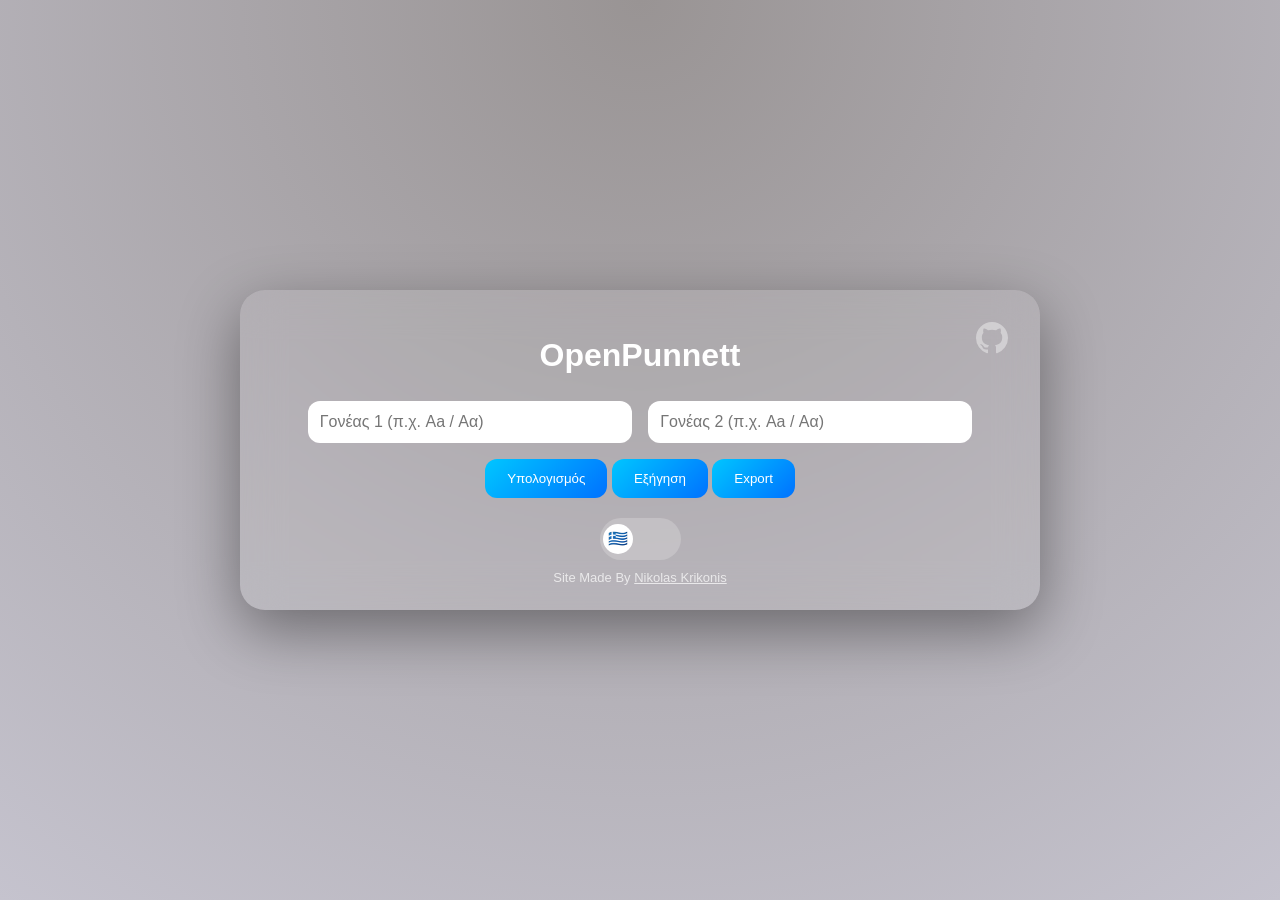
==== frontend/index.html @ 38502839 "Added hyperlink" ====
<!DOCTYPE html>
<html lang="el">
<head>
<meta charset="UTF-8" />
<meta name="viewport" content="width=device-width, initial-scale=1.0"/>
<title>OpenPunnett</title>

<style>
body {
  margin: 0;
  font-family: "Segoe UI", sans-serif;
  background: radial-gradient(circle at top, #999494, #c5c3ce);
  color: white;
  display: flex;
  justify-content: center;
  align-items: center;
  min-height: 100vh;
}

.github-link {
    position: fixed;
    top: 2rem;
    right: 2rem;
    color: rgba(255, 255, 255, 0.4);
    transition: all 0.3s ease;
    z-index: 100;
}

.github-link:hover {
    color: #ffffff;
    transform: scale(1.1);
}

.container {
  background: rgba(255,255,255,0.08);
  backdrop-filter: blur(20px);
  padding: 25px;
  border-radius: 25px;
  width: 92%;
  max-width: 750px;
  text-align: center;
  box-shadow: 0 20px 60px rgba(0,0,0,0.4);
}

input {
  padding: 12px;
  margin: 6px;
  border-radius: 12px;
  border: none;
  width: 40%;
  font-size: 16px;
}

button {
  margin-top: 10px;
  padding: 12px 22px;
  border: none;
  border-radius: 12px;
  background: linear-gradient(135deg,#00c6ff,#0072ff);
  color: white;
  cursor: pointer;
  transition: 0.3s;
}

button:hover {
  transform: scale(1.05);
}

table {
  margin: 20px auto;
  border-collapse: collapse;
  border-radius: 12px;
  overflow: hidden;
}

td, th {
  border: 1px solid rgba(255,255,255,0.2);
  padding: 14px;
  width: 60px;
  height: 60px;
  background: rgba(255,255,255,0.1);
}

.result {
  margin-top: 15px;
  padding: 15px;
  background: rgba(0,0,0,0.25);
  border-radius: 15px;
}

.bar-container {
  margin-top: 10px;
  text-align: left;
}

.bar {
  height: 18px;
  background: linear-gradient(90deg,#00c6ff,#0072ff);
  border-radius: 10px;
  margin: 5px 0;
}

/* LANG SWITCH */
.lang-switch {
  width: 75px;
  height: 36px;
  margin: 20px auto 10px;
  border-radius: 50px;
  background: rgba(255,255,255,0.2);
  cursor: pointer;
  display: flex;
  align-items: center;
  padding: 3px;
}

.thumb {
  width: 30px;
  height: 30px;
  background: white;
  border-radius: 50%;
  display: flex;
  align-items: center;
  justify-content: center;
  transition: 0.35s;
}

/* FOOTER */
.footer {
  margin-top: 10px;
  font-size: 13px;
  opacity: 0.7;
}
</style>
</head>

<body>

<div class="container">

  <div style="text-align:center;">
    <h1>OpenPunnett</h1>
    <h2 id="title"></h2>
  </div>

<input id="p1" placeholder="">
<input id="p2" placeholder="">
<br>


<a href="https://github.com/ShadowDev7/OpenPunnett" class="github-link" target="_blank"
        aria-label="GitHub Profile">
        <svg viewBox="0 0 16 16" width="32" height="32" fill="currentColor">
            <path
                d="M8 0c4.42 0 8 3.58 8 8a8.013 8.013 0 0 1-5.45 7.59c-.4.08-.55-.17-.55-.38 0-.27.01-1.13.01-2.2 0-.75-.25-1.23-.54-1.48 1.78-.2 3.65-.88 3.65-3.95 0-.88-.31-1.59-.82-2.15.08-.2.36-1.02-.08-2.12 0 0-.67-.22-2.2.82-.64-.18-1.32-.27-2-.27-.68 0-1.36.09-2 .27-1.53-1.03-2.2-.82-2.2-.82-.44 1.1-.16 1.92-.08 2.12-.51.56-.82 1.28-.82 2.15 0 3.06 1.86 3.75 3.64 3.95-.23.2-.44.55-.51 1.07-.46.21-1.61.55-2.33-.66-.15-.24-.6-.83-1.23-.82-.67.01-.27.38.01.53.34.19.73.9.82 1.13.16.45.68 1.31 2.69.94 0 .67.01 1.3.01 1.49 0 .21-.15.45-.55.38A7.995 7.995 0 0 1 0 8c0-4.42 3.58-8 8-8Z">
            </path>
        </svg>
    </a>

<button onclick="calculate()" id="btn1"></button>
<button onclick="explain()" id="btn2"></button>
<button onclick="exportData()" id="btn3"></button>

<div id="output"></div>
<div id="ai"></div>

<!-- LANG -->
<div class="lang-switch" onclick="toggleLang()">
  <div class="thumb" id="thumb">🇬🇷</div>
</div>

<div id="history"></div>

<div class="footer">Site Made By <a href="https://github.com/Krikonis11" target="_blank" style="color: inherit; text-decoration: underline;">Nikolas Krikonis</a></div>

</div>

<script>

let lang = "el";

/* TEXTS */
const t = {
 el: {
  title:"",                                                          
  p1:"Γονέας 1 (π.χ. Aa / Αα)",
  p2:"Γονέας 2 (π.χ. Aa / Αα)",
  calc:"Υπολογισμός",
  explain:"Εξήγηση",
  export:"Export",
  error:"Λάθος γονότυπος",
  validError:"Πρέπει να είναι AA, Aa, aA, aa (ή ελληνικά Α/α)",
  results:"Αποτελέσματα",
  ai:"🧠 Εξήγηση"
 },
 en: {
  title:"",
  p1:"Parent 1 (e.g. Aa)",  
  p2:"Parent 2 (e.g. Aa)",
  calc:"Calculate",
  explain:"Explain",
  export:"Export",
  error:"Invalid genotype",
  validError:"Must be AA, Aa, aA, aa (or Greek Α/α)",
  results:"Results",
  ai:"🧠 Explanation"
 }
};

/* Normalize Greek letters */
function normalizeGenotype(g){
  return g
    .replace(/Α/g, "A")
    .replace(/α/g, "a");
}

/* apply language */
function applyLang(){
 document.getElementById("title").innerText = t[lang].title;
 document.getElementById("p1").placeholder = t[lang].p1;
 document.getElementById("p2").placeholder = t[lang].p2;
 document.getElementById("btn1").innerText = t[lang].calc;
 document.getElementById("btn2").innerText = t[lang].explain;
 document.getElementById("btn3").innerText = t[lang].export;

 document.getElementById("output").innerHTML="";
 document.getElementById("ai").innerHTML="";
}

/* switch */
function toggleLang(){
 const thumb = document.getElementById("thumb");

 if(lang==="el"){
   lang="en";
   thumb.style.transform="translateX(38px)";
   thumb.innerText="🇬🇧";
 } else {
   lang="el";
   thumb.style.transform="translateX(0)";
   thumb.innerText="🇬🇷";
 }

 applyLang();
}

/* combine */
function combine(a,b){
 return (a+b).split("").sort().join("");
}

/* calculate */
function calculate(){

 let p1 = document.getElementById("p1").value.trim();
 let p2 = document.getElementById("p2").value.trim();

 /* convert Greek → Latin */
 p1 = normalizeGenotype(p1);
 p2 = normalizeGenotype(p2);

 const valid = ["AA","Aa","aA","aa"];

 if(!valid.includes(p1) || !valid.includes(p2)) {
   alert(t[lang].validError);
   return;
 }

 const g1=[...p1];
 const g2=[...p2];

 let counts={};
 let html="<table><tr><th></th>";

 for(let j=0;j<g2.length;j++){
  html+=`<th>${g2[j]}</th>`;
 }
 html+="</tr>";

 for(let i=0;i<g1.length;i++){
  html+=`<tr><th>${g1[i]}</th>`;
  for(let j=0;j<g2.length;j++){
    let c=combine(g1[i],g2[j]);
    html+=`<td>${c}</td>`;
    counts[c]=(counts[c]||0)+1;
  }
  html+="</tr>";
 }

 html+="</table>";

 let total=Object.values(counts).reduce((a,b)=>a+b,0);

 let bars="<div class='bar-container'>";

 for(let k in counts){
   let p=(counts[k]/total*100);
   bars+=`<div>${k} - ${p.toFixed(0)}%</div>`;
   bars+=`<div class='bar' style='width:${p*3}px'></div>`;
 }

 bars+="</div>";

 document.getElementById("output").innerHTML =
 `<div class='result'><h3>${t[lang].results}</h3></div>` + html + bars;

 saveHistory(p1,p2);
}

/* explain */
function explain(){

 let p1 = document.getElementById("p1").value.trim();
 let p2 = document.getElementById("p2").value.trim();

 p1 = normalizeGenotype(p1);
 p2 = normalizeGenotype(p2);

 const valid = ["AA","Aa","aA","aa"];

 if(!valid.includes(p1) || !valid.includes(p2)){
   alert(t[lang].validError);
   return;
 }

 let meaning = {
  AA: lang==="el"?"ομόζυγος κυρίαρχος":"homozygous dominant",
  Aa: lang==="el"?"ετερόζυγος":"heterozygous",
  aA: lang==="el"?"ετερόζυγος":"heterozygous",
  aa: lang==="el"?"ομόζυγος υπολειπόμενος":"homozygous recessive"
 };

 document.getElementById("ai").innerHTML =
 `<div class="result">
   <h3>${t[lang].ai}</h3>
   <p>${p1}: ${meaning[p1]}</p>
   <p>${p2}: ${meaning[p2]}</p>
 </div>`;
}

/* export */
function exportData() {

 const p1 = normalizeGenotype(document.getElementById("p1").value);
 const p2 = normalizeGenotype(document.getElementById("p2").value);

 const output = document.getElementById("output").innerText;
 const ai = document.getElementById("ai").innerText;

 let content =
 `Punnett Pro Export
-------------------
Parent 1: ${p1}
Parent 2: ${p2}

RESULTS:
${output}

EXPLANATION:
${ai}
`;

 const blob = new Blob([content], {type:"text/plain"});
 const url = URL.createObjectURL(blob);

 const a = document.createElement("a");
 a.href = url;
 a.download = "punnett-results.txt";
 a.click();

 URL.revokeObjectURL(url);
}

/* history */
function saveHistory(p1,p2){
 let h = JSON.parse(localStorage.getItem("h")||"[]");
 h.unshift(`${p1} × ${p2}`);
 h = h.slice(0,5);
 localStorage.setItem("h",JSON.stringify(h));

 document.getElementById("history").innerHTML =
 "<b>History:</b><br>"+h.join("<br>");
}

window.onload=applyLang;

</script>

</body>
</html>
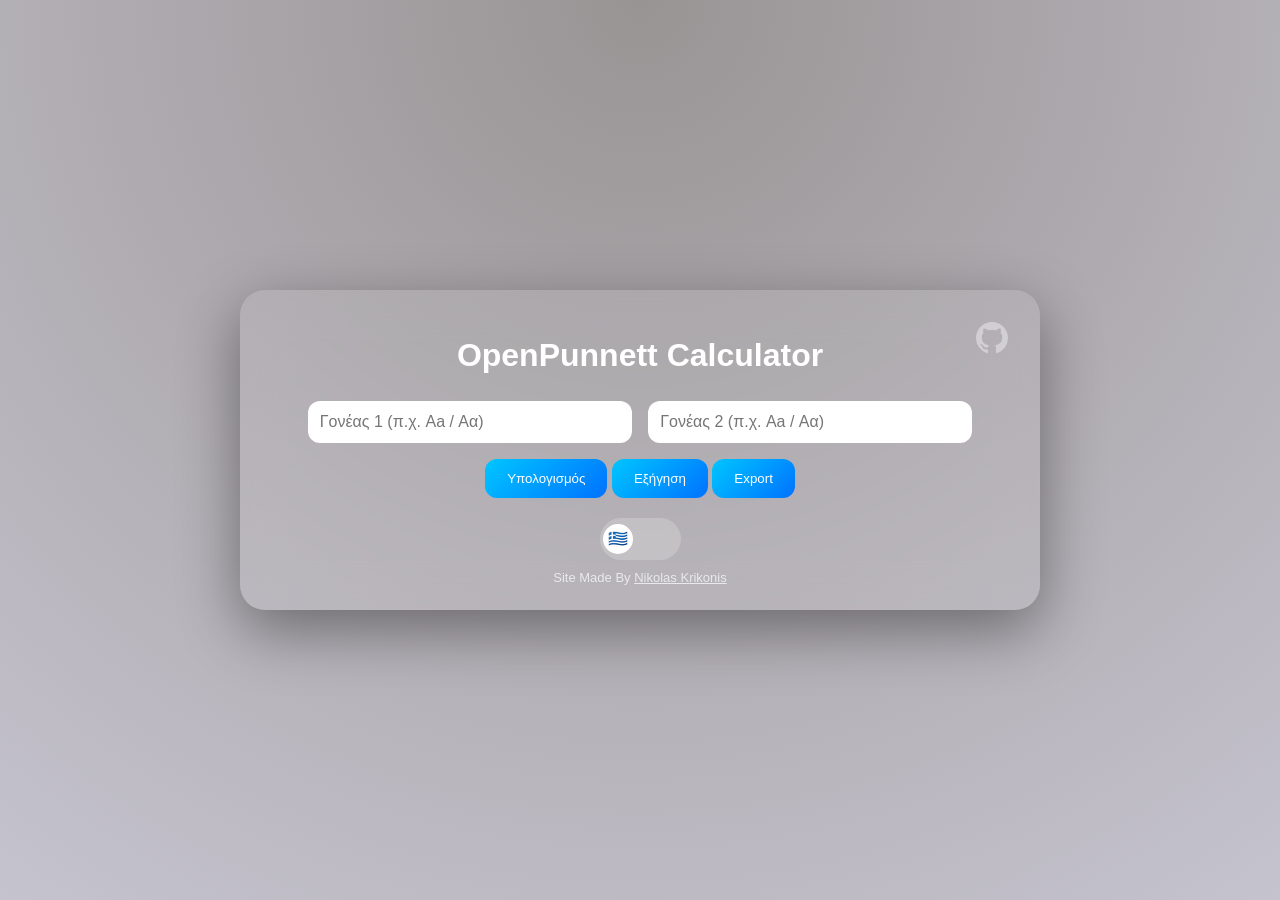
==== commit 83fa715e: "Added some shit" ====
--- a/frontend/index.html
+++ b/frontend/index.html
@@ -138,7 +138,7 @@
 <div class="container">
 
   <div style="text-align:center;">
-    <h1>OpenPunnett</h1>
+    <h1>OpenPunnett Calculator</h1>
     <h2 id="title"></h2>
   </div>
 
@@ -230,7 +230,7 @@
 function toggleLang(){
  const thumb = document.getElementById("thumb");
 
- if(lang==="el"){
+ if (lang==="el"){
    lang="en";
    thumb.style.transform="translateX(38px)";
    thumb.innerText="🇬🇧";
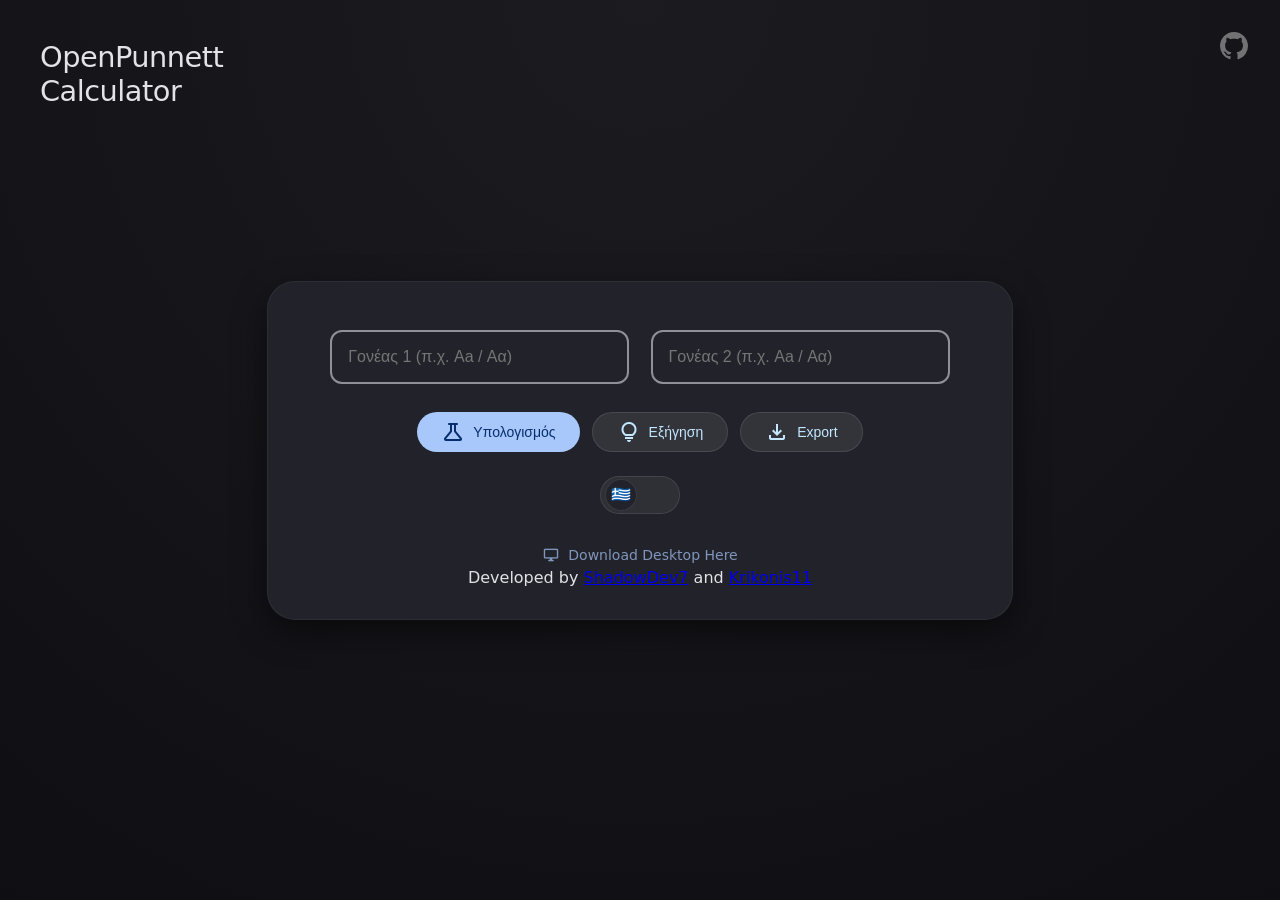
==== commit 087ca7f3: "Replace with Material Design 3" ====
--- a/frontend/index.html
+++ b/frontend/index.html
@@ -5,16 +5,31 @@
 <meta name="viewport" content="width=device-width, initial-scale=1.0"/>
 <title>OpenPunnett</title>
 
+<link href="https://fonts.googleapis.com/css2?family=Material+Symbols+Outlined" rel="stylesheet" />
+
 <style>
+:root {
+  /* Material You Design Tokens */
+  --md-surface: #131316;
+  --md-surface-variant: #22232a;
+  --md-primary: #a8c7fa;
+  --md-on-primary: #062e6f;
+  --md-secondary: #c2e7ff;
+  --md-on-secondary: #001d35;
+  --md-outline: #8e9199;
+  --md-text: #e3e2e6;
+}
+
 body {
   margin: 0;
-  font-family: "Segoe UI", sans-serif;
-  background: radial-gradient(circle at top, #999494, #c5c3ce);
-  color: white;
+  font-family: "Segoe UI", system-ui, -apple-system, sans-serif;
+  background: radial-gradient(circle at top, #1c1b1f, #0f0e13);
+  color: var(--md-text);
   display: flex;
-  justify-content: center;
-  align-items: center;
+  flex-direction: column;
   min-height: 100vh;
+  box-sizing: border-box;
+  padding: 40px;
 }
 
 .github-link {
@@ -22,211 +37,344 @@
     top: 2rem;
     right: 2rem;
     color: rgba(255, 255, 255, 0.4);
-    transition: all 0.3s ease;
+    transition: all 0.3s cubic-bezier(0.2, 0, 0, 1);
     z-index: 100;
 }
 
 .github-link:hover {
-    color: #ffffff;
+    color: var(--md-primary);
     transform: scale(1.1);
 }
 
+/* Floating Left Side Panel (Pulled out of document flow to stop card pushing) */
+.side-panel {
+  position: absolute;
+  top: 40px;
+  left: 40px;
+  display: flex;
+  flex-direction: column;
+  gap: 20px;
+  width: 240px;
+  z-index: 10;
+}
+
+.app-header h1 {
+  font-size: 1.8rem;
+  font-weight: 500;
+  letter-spacing: -0.5px;
+  margin: 0;
+  color: var(--md-text);
+}
+
+/* History Card Block */
+#history {
+  display: none; /* Invisible when empty - prevents phantom circle */
+  padding: 16px;
+  background: rgba(255, 255, 255, 0.04);
+  border: 1px solid rgba(255, 255, 255, 0.05);
+  border-radius: 16px;
+  color: rgba(255, 255, 255, 0.7);
+  font-size: 14px;
+  box-shadow: 0 4px 12px rgba(0,0,0,0.2);
+}
+
+.history-title {
+  display: flex;
+  align-items: center;
+  justify-content: space-between;
+  font-weight: 600;
+  color: var(--md-primary);
+  margin-bottom: 12px;
+  border-bottom: 1px solid rgba(255, 255, 255, 0.1);
+  padding-bottom: 6px;
+}
+
+.history-items {
+  line-height: 1.8;
+}
+
+/* Clear All Button */
+.clear-btn {
+  background: transparent;
+  border: none;
+  color: #ffb4ab; /* Material Red alert accent */
+  cursor: pointer;
+  display: inline-flex;
+  align-items: center;
+  gap: 4px;
+  font-size: 12px;
+  padding: 2px 6px;
+  border-radius: 6px;
+  transition: background 0.2s ease;
+}
+
+.clear-btn:hover {
+  background: rgba(255, 180, 171, 0.15);
+}
+
+/* Centered Material Workspace Card */
 .container {
-  background: rgba(255,255,255,0.08);
-  backdrop-filter: blur(20px);
-  padding: 25px;
-  border-radius: 25px;
+  background: var(--md-surface-variant);
+  border: 1px solid rgba(255, 255, 255, 0.05);
+  padding: 40px 32px 32px 32px;
+  border-radius: 28px;
   width: 92%;
-  max-width: 750px;
+  max-width: 680px;
   text-align: center;
-  box-shadow: 0 20px 60px rgba(0,0,0,0.4);
-}
-
+  box-shadow: 0 12px 32px rgba(0,0,0,0.5);
+  margin: auto; /* Dead-center alignment hook */
+}
+
+/* Input Styling */
 input {
-  padding: 12px;
-  margin: 6px;
+  padding: 16px;
+  margin: 8px;
   border-radius: 12px;
+  border: 2px solid var(--md-outline);
+  background: transparent;
+  width: 44%;
+  font-size: 16px;
+  color: white;
+  box-sizing: border-box;
+  transition: border-color 0.2s ease;
+}
+
+input:focus {
+  outline: none;
+  border-color: var(--md-primary);
+}
+
+/* Layout Button Array Group */
+.button-group {
+  display: flex;
+  flex-wrap: wrap;
+  justify-content: center;
+  gap: 12px;
+  margin-top: 20px;
+  margin-bottom: 12px;
+}
+
+button {
+  display: inline-flex;
+  align-items: center;
+  justify-content: center;
+  gap: 8px;
+  padding: 0 24px;
+  height: 40px;
   border: none;
-  width: 40%;
-  font-size: 16px;
-}
-
-button {
-  margin-top: 10px;
-  padding: 12px 22px;
-  border: none;
-  border-radius: 12px;
-  background: linear-gradient(135deg,#00c6ff,#0072ff);
-  color: white;
+  border-radius: 20px;
+  font-size: 14px;
+  font-weight: 500;
   cursor: pointer;
-  transition: 0.3s;
-}
+  transition: all 0.2s cubic-bezier(0.2, 0, 0, 1);
+}
+
+#btn1 { background: var(--md-primary); color: var(--md-on-primary); }
+#btn2, #btn3 { background: rgba(255, 255, 255, 0.08); color: var(--md-secondary); border: 1px solid rgba(255,255,255,0.1); }
 
 button:hover {
-  transform: scale(1.05);
-}
-
+  transform: scale(1.02);
+  filter: brightness(1.1);
+  box-shadow: 0 2px 8px rgba(0,0,0,0.2);
+}
+
+/* Material Output Grid Tables */
 table {
-  margin: 20px auto;
+  margin: 24px auto;
   border-collapse: collapse;
-  border-radius: 12px;
+  border-radius: 16px;
   overflow: hidden;
+  background: rgba(0, 0, 0, 0.2);
 }
 
 td, th {
-  border: 1px solid rgba(255,255,255,0.2);
-  padding: 14px;
-  width: 60px;
-  height: 60px;
-  background: rgba(255,255,255,0.1);
-}
-
+  border: 1px solid rgba(255,255,255,0.08);
+  padding: 16px;
+  width: 64px;
+  height: 64px;
+  text-align: center;
+}
+
+th {
+  background: rgba(255, 255, 255, 0.04);
+  color: var(--md-primary);
+  font-weight: 500;
+}
+
+/* Calculation Dynamic Cards */
 .result {
-  margin-top: 15px;
-  padding: 15px;
-  background: rgba(0,0,0,0.25);
-  border-radius: 15px;
-}
-
-.bar-container {
-  margin-top: 10px;
+  margin-top: 24px;
+  padding: 20px;
+  background: rgba(0,0,0,0.3);
+  border-radius: 16px;
+  border-left: 4px solid var(--md-primary);
   text-align: left;
 }
 
+.result h3 { margin-top: 0; color: var(--md-primary); }
+
+.bar-container { margin-top: 16px; text-align: left; }
+
 .bar {
-  height: 18px;
-  background: linear-gradient(90deg,#00c6ff,#0072ff);
-  border-radius: 10px;
-  margin: 5px 0;
-}
-
-/* LANG SWITCH */
+  height: 8px;
+  background: var(--md-primary);
+  border-radius: 4px;
+  margin: 6px 0 16px 0;
+}
+
+/* Language Selection Capsule Switcher */
 .lang-switch {
-  width: 75px;
-  height: 36px;
-  margin: 20px auto 10px;
-  border-radius: 50px;
-  background: rgba(255,255,255,0.2);
+  width: 80px;
+  height: 38px;
+  margin: 24px auto 12px;
+  border-radius: 20px;
+  background: rgba(255, 255, 255, 0.06);
+  border: 1px solid rgba(255, 255, 255, 0.1);
   cursor: pointer;
   display: flex;
   align-items: center;
-  padding: 3px;
+  padding: 4px;
+  box-sizing: border-box;
 }
 
 .thumb {
   width: 30px;
   height: 30px;
-  background: white;
+  background: var(--md-surface-variant);
+  border: 1px solid rgba(255,255,255,0.1);
   border-radius: 50%;
   display: flex;
   align-items: center;
   justify-content: center;
-  transition: 0.35s;
-}
-
-/* FOOTER */
+  transition: transform 0.2s cubic-bezier(0.2, 0, 0, 1);
+}
+
+/* Call to Action Footer Link */
 .footer {
-  margin-top: 10px;
-  font-size: 13px;
+  margin-top: 32px;
+}
+
+.download-link {
+  display: inline-flex;
+  align-items: center;
+  gap: 8px;
+  color: var(--md-primary);
+  text-decoration: none;
+  font-size: 14px;
+  font-weight: 500;
   opacity: 0.7;
+  transition: all 0.2s ease;
+}
+
+.download-link:hover {
+  opacity: 1;
+  text-decoration: underline;
 }
 </style>
 </head>
 
 <body>
 
+<div class="side-panel">
+  <div class="app-header">
+    <h1>OpenPunnett Calculator</h1>
+    <h2 id="title" style="display:none;"></h2>
+  </div>
+  
+  <div id="history"></div>
+</div>
+
 <div class="container">
 
-  <div style="text-align:center;">
-    <h1>OpenPunnett Calculator</h1>
-    <h2 id="title"></h2>
+  <input id="p1" placeholder="">
+  <input id="p2" placeholder="">
+  <br>
+
+  <a href="https://github.com/ShadowDev7/OpenPunnett" class="github-link" target="_blank" aria-label="GitHub Profile">
+    <svg viewBox="0 0 16 16" width="28" height="28" fill="currentColor">
+      <path d="M8 0c4.42 0 8 3.58 8 8a8.013 8.013 0 0 1-5.45 7.59c-.4.08-.55-.17-.55-.38 0-.27.01-1.13.01-2.2 0-.75-.25-1.23-.54-1.48 1.78-.2 3.65-.88 3.65-3.95 0-.88-.31-1.59-.82-2.15.08-.2.36-1.02-.08-2.12 0 0-.67-.22-2.2.82-.64-.18-1.32-.27-2-.27-.68 0-1.36.09-2 .27-1.53-1.03-2.2-.82-2.2-.82-.44 1.1-.16 1.92-.08 2.12-.51.56-.82 1.28-.82 2.15 0 3.06 1.86 3.75 3.64 3.95-.23.2-.44.55-.51 1.07-.46.21-1.61.55-2.33-.66-.15-.24-.6-.83-1.23-.82-.67.01-.27.38.01.53.34.19.73.9.82 1.13.16.45.68 1.31 2.69.94 0 .67.01 1.3.01 1.49 0 .21-.15.45-.55.38A7.995 7.995 0 0 1 0 8c0-4.42 3.58-8 8-8Z"></path>
+    </svg>
+  </a>
+
+  <div class="button-group">
+    <button onclick="calculate()" id="btn1"></button>
+    <button onclick="explain()" id="btn2"></button>
+    <button onclick="exportData()" id="btn3"></button>
   </div>
 
-<input id="p1" placeholder="">
-<input id="p2" placeholder="">
-<br>
-
-
-<a href="https://github.com/ShadowDev7/OpenPunnett" class="github-link" target="_blank"
-        aria-label="GitHub Profile">
-        <svg viewBox="0 0 16 16" width="32" height="32" fill="currentColor">
-            <path
-                d="M8 0c4.42 0 8 3.58 8 8a8.013 8.013 0 0 1-5.45 7.59c-.4.08-.55-.17-.55-.38 0-.27.01-1.13.01-2.2 0-.75-.25-1.23-.54-1.48 1.78-.2 3.65-.88 3.65-3.95 0-.88-.31-1.59-.82-2.15.08-.2.36-1.02-.08-2.12 0 0-.67-.22-2.2.82-.64-.18-1.32-.27-2-.27-.68 0-1.36.09-2 .27-1.53-1.03-2.2-.82-2.2-.82-.44 1.1-.16 1.92-.08 2.12-.51.56-.82 1.28-.82 2.15 0 3.06 1.86 3.75 3.64 3.95-.23.2-.44.55-.51 1.07-.46.21-1.61.55-2.33-.66-.15-.24-.6-.83-1.23-.82-.67.01-.27.38.01.53.34.19.73.9.82 1.13.16.45.68 1.31 2.69.94 0 .67.01 1.3.01 1.49 0 .21-.15.45-.55.38A7.995 7.995 0 0 1 0 8c0-4.42 3.58-8 8-8Z">
-            </path>
-        </svg>
+  <div id="output"></div>
+  <div id="ai"></div>
+
+  <div class="lang-switch" onclick="toggleLang()">
+    <div class="thumb" id="thumb">🇬🇷</div>
+  </div>
+
+  <div class="footer">
+    <a href="https://github.com/ShadowDev7/OpenPunnett/releases" target="_blank" class="download-link">
+      <span class="material-symbols-outlined" style="font-size: 18px;">desktop_windows</span>
+      Download Desktop Here
     </a>
-
-<button onclick="calculate()" id="btn1"></button>
-<button onclick="explain()" id="btn2"></button>
-<button onclick="exportData()" id="btn3"></button>
-
-<div id="output"></div>
-<div id="ai"></div>
-
-<!-- LANG -->
-<div class="lang-switch" onclick="toggleLang()">
-  <div class="thumb" id="thumb">🇬🇷</div>
+  </div>
+
+    
+    <div class="credit-badge">
+      Developed by <a href="https://github.com/ShadowDev7" target="_blank">ShadowDev7</a> and <a href="https://github.com/Krikonis11" target="_blank">Krikonis11</a>
+    </div>
+  </div>
+
 </div>
 
-<div id="history"></div>
-
-<div class="footer">Site Made By <a href="https://github.com/Krikonis11" target="_blank" style="color: inherit; text-decoration: underline;">Nikolas Krikonis</a></div>
-
-</div>
-
 <script>
-
 let lang = "el";
 
-/* TEXTS */
 const t = {
  el: {
-  title:"",                                                          
   p1:"Γονέας 1 (π.χ. Aa / Αα)",
   p2:"Γονέας 2 (π.χ. Aa / Αα)",
-  calc:"Υπολογισμός",
-  explain:"Εξήγηση",
-  export:"Export",
+  calc:"<span class='material-symbols-outlined'>science</span>Υπολογισμός",
+  explain:"<span class='material-symbols-outlined'>lightbulb</span>Εξήγηση",
+  export:"<span class='material-symbols-outlined'>download</span>Export",
   error:"Λάθος γονότυπος",
   validError:"Πρέπει να είναι AA, Aa, aA, aa (ή ελληνικά Α/α)",
   results:"Αποτελέσματα",
-  ai:"🧠 Εξήγηση"
+  ai:"🧠 Εξήγηση",
+  histTitle:"Ιστορικό",
+  histClear:"Καθαρισμός"
  },
  en: {
-  title:"",
   p1:"Parent 1 (e.g. Aa)",  
   p2:"Parent 2 (e.g. Aa)",
-  calc:"Calculate",
-  explain:"Explain",
-  export:"Export",
+  calc:"<span class='material-symbols-outlined'>science</span>Calculate",
+  explain:"<span class='material-symbols-outlined'>lightbulb</span>Explain",
+  export:"<span class='material-symbols-outlined'>download</span>Export",
   error:"Invalid genotype",
   validError:"Must be AA, Aa, aA, aa (or Greek Α/α)",
   results:"Results",
-  ai:"🧠 Explanation"
+  ai:"🧠 Explanation",
+  histTitle:"History",
+  histClear:"Clear All"
  }
 };
 
-/* Normalize Greek letters */
 function normalizeGenotype(g){
   return g
     .replace(/Α/g, "A")
     .replace(/α/g, "a");
 }
 
-/* apply language */
 function applyLang(){
- document.getElementById("title").innerText = t[lang].title;
  document.getElementById("p1").placeholder = t[lang].p1;
  document.getElementById("p2").placeholder = t[lang].p2;
- document.getElementById("btn1").innerText = t[lang].calc;
- document.getElementById("btn2").innerText = t[lang].explain;
- document.getElementById("btn3").innerText = t[lang].export;
+ 
+ document.getElementById("btn1").innerHTML = t[lang].calc;
+ document.getElementById("btn2").innerHTML = t[lang].explain;
+ document.getElementById("btn3").innerHTML = t[lang].export;
 
  document.getElementById("output").innerHTML="";
  document.getElementById("ai").innerHTML="";
-}
-
-/* switch */
+ renderHistory(); // Dynamic translation layout catch
+}
+
 function toggleLang(){
  const thumb = document.getElementById("thumb");
 
@@ -243,18 +391,14 @@
  applyLang();
 }
 
-/* combine */
 function combine(a,b){
  return (a+b).split("").sort().join("");
 }
 
-/* calculate */
 function calculate(){
-
  let p1 = document.getElementById("p1").value.trim();
  let p2 = document.getElementById("p2").value.trim();
 
- /* convert Greek → Latin */
  p1 = normalizeGenotype(p1);
  p2 = normalizeGenotype(p2);
 
@@ -289,7 +433,6 @@
  html+="</table>";
 
  let total=Object.values(counts).reduce((a,b)=>a+b,0);
-
  let bars="<div class='bar-container'>";
 
  for(let k in counts){
@@ -306,9 +449,7 @@
  saveHistory(p1,p2);
 }
 
-/* explain */
 function explain(){
-
  let p1 = document.getElementById("p1").value.trim();
  let p2 = document.getElementById("p2").value.trim();
 
@@ -337,9 +478,7 @@
  </div>`;
 }
 
-/* export */
 function exportData() {
-
  const p1 = normalizeGenotype(document.getElementById("p1").value);
  const p2 = normalizeGenotype(document.getElementById("p2").value);
 
@@ -347,7 +486,7 @@
  const ai = document.getElementById("ai").innerText;
 
  let content =
- `Punnett Pro Export
+ `OpenPunnett Calculator Export
 -------------------
 Parent 1: ${p1}
 Parent 2: ${p2}
@@ -370,20 +509,47 @@
  URL.revokeObjectURL(url);
 }
 
-/* history */
+/* History Core State Engine */
 function saveHistory(p1,p2){
  let h = JSON.parse(localStorage.getItem("h")||"[]");
  h.unshift(`${p1} × ${p2}`);
  h = h.slice(0,5);
  localStorage.setItem("h",JSON.stringify(h));
-
- document.getElementById("history").innerHTML =
- "<b>History:</b><br>"+h.join("<br>");
-}
-
-window.onload=applyLang;
-
+ renderHistory();
+}
+
+function renderHistory() {
+ let h = JSON.parse(localStorage.getItem("h")||"[]");
+ const historyDiv = document.getElementById("history");
+ 
+ if(h.length === 0) {
+   historyDiv.innerHTML = "";
+   historyDiv.style.display = "none"; /* Collapses structural element footprint completely to avoid black background circle artifacts */
+   return;
+ }
+
+ historyDiv.innerHTML = `
+   <div class="history-title">
+     <span>${t[lang].histTitle}</span>
+     <button class="clear-btn" onclick="clearHistory()">
+       <span class="material-symbols-outlined" style="font-size:14px">delete</span>${t[lang].histClear}
+     </button>
+   </div>
+   <div class="history-items">${h.join("<br>")}</div>
+ `;
+ historyDiv.style.display = "block";
+}
+
+function clearHistory() {
+ localStorage.removeItem("h");
+ renderHistory();
+}
+
+window.onload = function() {
+  applyLang();
+  renderHistory();
+};
 </script>
 
 </body>
-</html>
+</html>
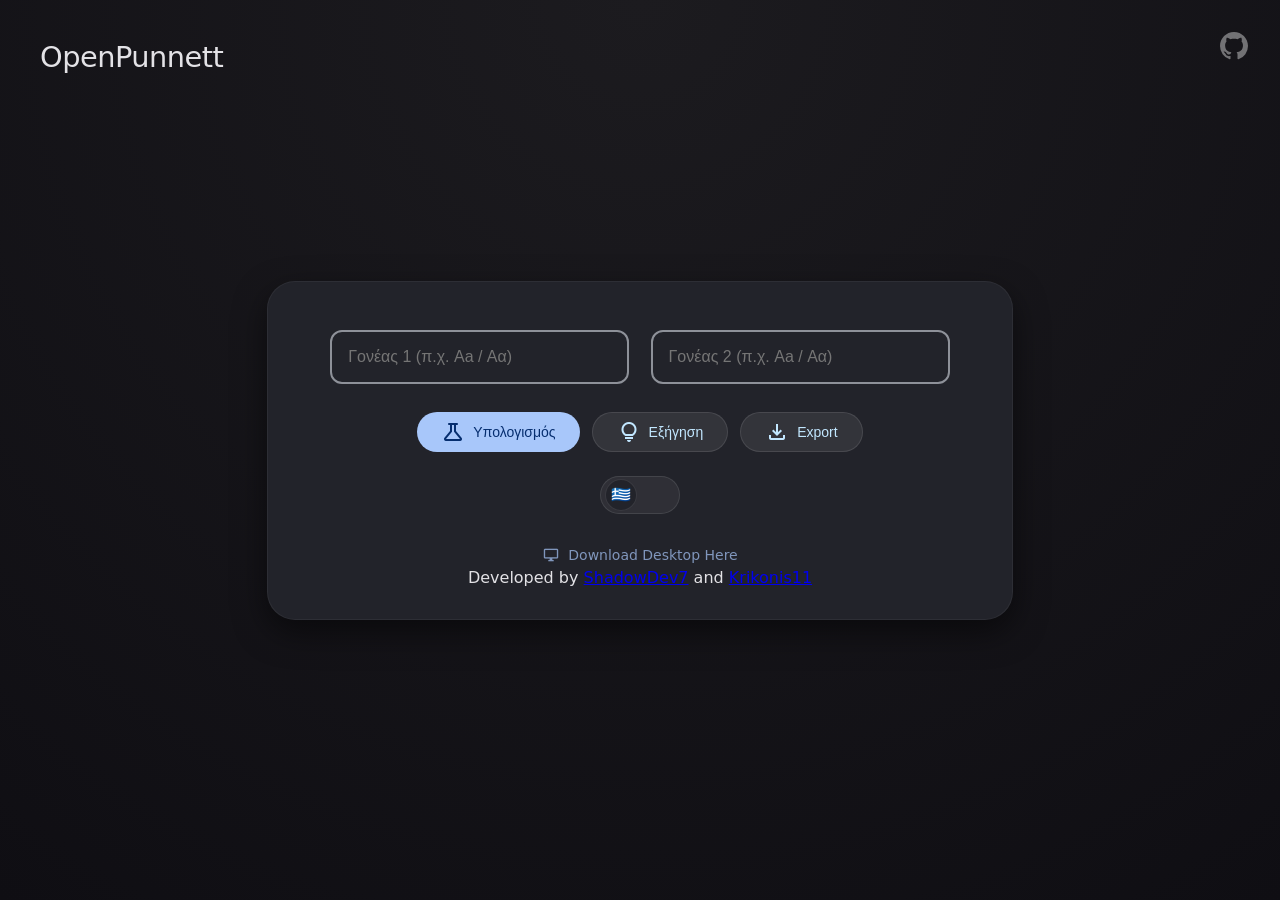
==== commit 94c6a3c9: "Added graphs for desktop Note: Some piece of code was made with Codex, I dont know matploit well" ====
--- a/frontend/index.html
+++ b/frontend/index.html
@@ -7,277 +7,17 @@
 
 <link href="https://fonts.googleapis.com/css2?family=Material+Symbols+Outlined" rel="stylesheet" />
 
-<style>
-:root {
-  /* Material You Design Tokens */
-  --md-surface: #131316;
-  --md-surface-variant: #22232a;
-  --md-primary: #a8c7fa;
-  --md-on-primary: #062e6f;
-  --md-secondary: #c2e7ff;
-  --md-on-secondary: #001d35;
-  --md-outline: #8e9199;
-  --md-text: #e3e2e6;
-}
+<head>
+  <link rel="stylesheet" href="style.css">
+</head>
 
-body {
-  margin: 0;
-  font-family: "Segoe UI", system-ui, -apple-system, sans-serif;
-  background: radial-gradient(circle at top, #1c1b1f, #0f0e13);
-  color: var(--md-text);
-  display: flex;
-  flex-direction: column;
-  min-height: 100vh;
-  box-sizing: border-box;
-  padding: 40px;
-}
-
-.github-link {
-    position: fixed;
-    top: 2rem;
-    right: 2rem;
-    color: rgba(255, 255, 255, 0.4);
-    transition: all 0.3s cubic-bezier(0.2, 0, 0, 1);
-    z-index: 100;
-}
-
-.github-link:hover {
-    color: var(--md-primary);
-    transform: scale(1.1);
-}
-
-/* Floating Left Side Panel (Pulled out of document flow to stop card pushing) */
-.side-panel {
-  position: absolute;
-  top: 40px;
-  left: 40px;
-  display: flex;
-  flex-direction: column;
-  gap: 20px;
-  width: 240px;
-  z-index: 10;
-}
-
-.app-header h1 {
-  font-size: 1.8rem;
-  font-weight: 500;
-  letter-spacing: -0.5px;
-  margin: 0;
-  color: var(--md-text);
-}
-
-/* History Card Block */
-#history {
-  display: none; /* Invisible when empty - prevents phantom circle */
-  padding: 16px;
-  background: rgba(255, 255, 255, 0.04);
-  border: 1px solid rgba(255, 255, 255, 0.05);
-  border-radius: 16px;
-  color: rgba(255, 255, 255, 0.7);
-  font-size: 14px;
-  box-shadow: 0 4px 12px rgba(0,0,0,0.2);
-}
-
-.history-title {
-  display: flex;
-  align-items: center;
-  justify-content: space-between;
-  font-weight: 600;
-  color: var(--md-primary);
-  margin-bottom: 12px;
-  border-bottom: 1px solid rgba(255, 255, 255, 0.1);
-  padding-bottom: 6px;
-}
-
-.history-items {
-  line-height: 1.8;
-}
-
-/* Clear All Button */
-.clear-btn {
-  background: transparent;
-  border: none;
-  color: #ffb4ab; /* Material Red alert accent */
-  cursor: pointer;
-  display: inline-flex;
-  align-items: center;
-  gap: 4px;
-  font-size: 12px;
-  padding: 2px 6px;
-  border-radius: 6px;
-  transition: background 0.2s ease;
-}
-
-.clear-btn:hover {
-  background: rgba(255, 180, 171, 0.15);
-}
-
-/* Centered Material Workspace Card */
-.container {
-  background: var(--md-surface-variant);
-  border: 1px solid rgba(255, 255, 255, 0.05);
-  padding: 40px 32px 32px 32px;
-  border-radius: 28px;
-  width: 92%;
-  max-width: 680px;
-  text-align: center;
-  box-shadow: 0 12px 32px rgba(0,0,0,0.5);
-  margin: auto; /* Dead-center alignment hook */
-}
-
-/* Input Styling */
-input {
-  padding: 16px;
-  margin: 8px;
-  border-radius: 12px;
-  border: 2px solid var(--md-outline);
-  background: transparent;
-  width: 44%;
-  font-size: 16px;
-  color: white;
-  box-sizing: border-box;
-  transition: border-color 0.2s ease;
-}
-
-input:focus {
-  outline: none;
-  border-color: var(--md-primary);
-}
-
-/* Layout Button Array Group */
-.button-group {
-  display: flex;
-  flex-wrap: wrap;
-  justify-content: center;
-  gap: 12px;
-  margin-top: 20px;
-  margin-bottom: 12px;
-}
-
-button {
-  display: inline-flex;
-  align-items: center;
-  justify-content: center;
-  gap: 8px;
-  padding: 0 24px;
-  height: 40px;
-  border: none;
-  border-radius: 20px;
-  font-size: 14px;
-  font-weight: 500;
-  cursor: pointer;
-  transition: all 0.2s cubic-bezier(0.2, 0, 0, 1);
-}
-
-#btn1 { background: var(--md-primary); color: var(--md-on-primary); }
-#btn2, #btn3 { background: rgba(255, 255, 255, 0.08); color: var(--md-secondary); border: 1px solid rgba(255,255,255,0.1); }
-
-button:hover {
-  transform: scale(1.02);
-  filter: brightness(1.1);
-  box-shadow: 0 2px 8px rgba(0,0,0,0.2);
-}
-
-/* Material Output Grid Tables */
-table {
-  margin: 24px auto;
-  border-collapse: collapse;
-  border-radius: 16px;
-  overflow: hidden;
-  background: rgba(0, 0, 0, 0.2);
-}
-
-td, th {
-  border: 1px solid rgba(255,255,255,0.08);
-  padding: 16px;
-  width: 64px;
-  height: 64px;
-  text-align: center;
-}
-
-th {
-  background: rgba(255, 255, 255, 0.04);
-  color: var(--md-primary);
-  font-weight: 500;
-}
-
-/* Calculation Dynamic Cards */
-.result {
-  margin-top: 24px;
-  padding: 20px;
-  background: rgba(0,0,0,0.3);
-  border-radius: 16px;
-  border-left: 4px solid var(--md-primary);
-  text-align: left;
-}
-
-.result h3 { margin-top: 0; color: var(--md-primary); }
-
-.bar-container { margin-top: 16px; text-align: left; }
-
-.bar {
-  height: 8px;
-  background: var(--md-primary);
-  border-radius: 4px;
-  margin: 6px 0 16px 0;
-}
-
-/* Language Selection Capsule Switcher */
-.lang-switch {
-  width: 80px;
-  height: 38px;
-  margin: 24px auto 12px;
-  border-radius: 20px;
-  background: rgba(255, 255, 255, 0.06);
-  border: 1px solid rgba(255, 255, 255, 0.1);
-  cursor: pointer;
-  display: flex;
-  align-items: center;
-  padding: 4px;
-  box-sizing: border-box;
-}
-
-.thumb {
-  width: 30px;
-  height: 30px;
-  background: var(--md-surface-variant);
-  border: 1px solid rgba(255,255,255,0.1);
-  border-radius: 50%;
-  display: flex;
-  align-items: center;
-  justify-content: center;
-  transition: transform 0.2s cubic-bezier(0.2, 0, 0, 1);
-}
-
-/* Call to Action Footer Link */
-.footer {
-  margin-top: 32px;
-}
-
-.download-link {
-  display: inline-flex;
-  align-items: center;
-  gap: 8px;
-  color: var(--md-primary);
-  text-decoration: none;
-  font-size: 14px;
-  font-weight: 500;
-  opacity: 0.7;
-  transition: all 0.2s ease;
-}
-
-.download-link:hover {
-  opacity: 1;
-  text-decoration: underline;
-}
-</style>
 </head>
 
 <body>
 
 <div class="side-panel">
   <div class="app-header">
-    <h1>OpenPunnett Calculator</h1>
+    <h1>OpenPunnett</h1>
     <h2 id="title" style="display:none;"></h2>
   </div>
   
@@ -324,232 +64,7 @@
 
 </div>
 
-<script>
-let lang = "el";
-
-const t = {
- el: {
-  p1:"Γονέας 1 (π.χ. Aa / Αα)",
-  p2:"Γονέας 2 (π.χ. Aa / Αα)",
-  calc:"<span class='material-symbols-outlined'>science</span>Υπολογισμός",
-  explain:"<span class='material-symbols-outlined'>lightbulb</span>Εξήγηση",
-  export:"<span class='material-symbols-outlined'>download</span>Export",
-  error:"Λάθος γονότυπος",
-  validError:"Πρέπει να είναι AA, Aa, aA, aa (ή ελληνικά Α/α)",
-  results:"Αποτελέσματα",
-  ai:"🧠 Εξήγηση",
-  histTitle:"Ιστορικό",
-  histClear:"Καθαρισμός"
- },
- en: {
-  p1:"Parent 1 (e.g. Aa)",  
-  p2:"Parent 2 (e.g. Aa)",
-  calc:"<span class='material-symbols-outlined'>science</span>Calculate",
-  explain:"<span class='material-symbols-outlined'>lightbulb</span>Explain",
-  export:"<span class='material-symbols-outlined'>download</span>Export",
-  error:"Invalid genotype",
-  validError:"Must be AA, Aa, aA, aa (or Greek Α/α)",
-  results:"Results",
-  ai:"🧠 Explanation",
-  histTitle:"History",
-  histClear:"Clear All"
- }
-};
-
-function normalizeGenotype(g){
-  return g
-    .replace(/Α/g, "A")
-    .replace(/α/g, "a");
-}
-
-function applyLang(){
- document.getElementById("p1").placeholder = t[lang].p1;
- document.getElementById("p2").placeholder = t[lang].p2;
- 
- document.getElementById("btn1").innerHTML = t[lang].calc;
- document.getElementById("btn2").innerHTML = t[lang].explain;
- document.getElementById("btn3").innerHTML = t[lang].export;
-
- document.getElementById("output").innerHTML="";
- document.getElementById("ai").innerHTML="";
- renderHistory(); // Dynamic translation layout catch
-}
-
-function toggleLang(){
- const thumb = document.getElementById("thumb");
-
- if (lang==="el"){
-   lang="en";
-   thumb.style.transform="translateX(38px)";
-   thumb.innerText="🇬🇧";
- } else {
-   lang="el";
-   thumb.style.transform="translateX(0)";
-   thumb.innerText="🇬🇷";
- }
-
- applyLang();
-}
-
-function combine(a,b){
- return (a+b).split("").sort().join("");
-}
-
-function calculate(){
- let p1 = document.getElementById("p1").value.trim();
- let p2 = document.getElementById("p2").value.trim();
-
- p1 = normalizeGenotype(p1);
- p2 = normalizeGenotype(p2);
-
- const valid = ["AA","Aa","aA","aa"];
-
- if(!valid.includes(p1) || !valid.includes(p2)) {
-   alert(t[lang].validError);
-   return;
- }
-
- const g1=[...p1];
- const g2=[...p2];
-
- let counts={};
- let html="<table><tr><th></th>";
-
- for(let j=0;j<g2.length;j++){
-  html+=`<th>${g2[j]}</th>`;
- }
- html+="</tr>";
-
- for(let i=0;i<g1.length;i++){
-  html+=`<tr><th>${g1[i]}</th>`;
-  for(let j=0;j<g2.length;j++){
-    let c=combine(g1[i],g2[j]);
-    html+=`<td>${c}</td>`;
-    counts[c]=(counts[c]||0)+1;
-  }
-  html+="</tr>";
- }
-
- html+="</table>";
-
- let total=Object.values(counts).reduce((a,b)=>a+b,0);
- let bars="<div class='bar-container'>";
-
- for(let k in counts){
-   let p=(counts[k]/total*100);
-   bars+=`<div>${k} - ${p.toFixed(0)}%</div>`;
-   bars+=`<div class='bar' style='width:${p*3}px'></div>`;
- }
-
- bars+="</div>";
-
- document.getElementById("output").innerHTML =
- `<div class='result'><h3>${t[lang].results}</h3></div>` + html + bars;
-
- saveHistory(p1,p2);
-}
-
-function explain(){
- let p1 = document.getElementById("p1").value.trim();
- let p2 = document.getElementById("p2").value.trim();
-
- p1 = normalizeGenotype(p1);
- p2 = normalizeGenotype(p2);
-
- const valid = ["AA","Aa","aA","aa"];
-
- if(!valid.includes(p1) || !valid.includes(p2)){
-   alert(t[lang].validError);
-   return;
- }
-
- let meaning = {
-  AA: lang==="el"?"ομόζυγος κυρίαρχος":"homozygous dominant",
-  Aa: lang==="el"?"ετερόζυγος":"heterozygous",
-  aA: lang==="el"?"ετερόζυγος":"heterozygous",
-  aa: lang==="el"?"ομόζυγος υπολειπόμενος":"homozygous recessive"
- };
-
- document.getElementById("ai").innerHTML =
- `<div class="result">
-   <h3>${t[lang].ai}</h3>
-   <p>${p1}: ${meaning[p1]}</p>
-   <p>${p2}: ${meaning[p2]}</p>
- </div>`;
-}
-
-function exportData() {
- const p1 = normalizeGenotype(document.getElementById("p1").value);
- const p2 = normalizeGenotype(document.getElementById("p2").value);
-
- const output = document.getElementById("output").innerText;
- const ai = document.getElementById("ai").innerText;
-
- let content =
- `OpenPunnett Calculator Export
--------------------
-Parent 1: ${p1}
-Parent 2: ${p2}
-
-RESULTS:
-${output}
-
-EXPLANATION:
-${ai}
-`;
-
- const blob = new Blob([content], {type:"text/plain"});
- const url = URL.createObjectURL(blob);
-
- const a = document.createElement("a");
- a.href = url;
- a.download = "punnett-results.txt";
- a.click();
-
- URL.revokeObjectURL(url);
-}
-
-/* History Core State Engine */
-function saveHistory(p1,p2){
- let h = JSON.parse(localStorage.getItem("h")||"[]");
- h.unshift(`${p1} × ${p2}`);
- h = h.slice(0,5);
- localStorage.setItem("h",JSON.stringify(h));
- renderHistory();
-}
-
-function renderHistory() {
- let h = JSON.parse(localStorage.getItem("h")||"[]");
- const historyDiv = document.getElementById("history");
- 
- if(h.length === 0) {
-   historyDiv.innerHTML = "";
-   historyDiv.style.display = "none"; /* Collapses structural element footprint completely to avoid black background circle artifacts */
-   return;
- }
-
- historyDiv.innerHTML = `
-   <div class="history-title">
-     <span>${t[lang].histTitle}</span>
-     <button class="clear-btn" onclick="clearHistory()">
-       <span class="material-symbols-outlined" style="font-size:14px">delete</span>${t[lang].histClear}
-     </button>
-   </div>
-   <div class="history-items">${h.join("<br>")}</div>
- `;
- historyDiv.style.display = "block";
-}
-
-function clearHistory() {
- localStorage.removeItem("h");
- renderHistory();
-}
-
-window.onload = function() {
-  applyLang();
-  renderHistory();
-};
-</script>
+<script src="script.js"></script>
 
 </body>
 </html>
--- a/frontend/style.css
+++ b/frontend/style.css
@@ -0,0 +1,262 @@
+:root {
+  /* Material You Design Tokens */
+  --md-surface: #131316;
+  --md-surface-variant: #22232a;
+  --md-primary: #a8c7fa;
+  --md-on-primary: #062e6f;
+  --md-secondary: #c2e7ff;
+  --md-on-secondary: #001d35;
+  --md-outline: #8e9199;
+  --md-text: #e3e2e6;
+}
+
+body {
+  margin: 0;
+  font-family: "Segoe UI", system-ui, -apple-system, sans-serif;
+  background: radial-gradient(circle at top, #1c1b1f, #0f0e13);
+  color: var(--md-text);
+  display: flex;
+  flex-direction: column;
+  min-height: 100vh;
+  box-sizing: border-box;
+  padding: 40px;
+}
+
+.github-link {
+    position: fixed;
+    top: 2rem;
+    right: 2rem;
+    color: rgba(255, 255, 255, 0.4);
+    transition: all 0.3s cubic-bezier(0.2, 0, 0, 1);
+    z-index: 100;
+}
+
+.github-link:hover {
+    color: var(--md-primary);
+    transform: scale(1.1);
+}
+
+/* Floating Left Side Panel (Pulled out of document flow to stop card pushing) */
+.side-panel {
+  position: absolute;
+  top: 40px;
+  left: 40px;
+  display: flex;
+  flex-direction: column;
+  gap: 20px;
+  width: 240px;
+  z-index: 10;
+}
+
+.app-header h1 {
+  font-size: 1.8rem;
+  font-weight: 500;
+  letter-spacing: -0.5px;
+  margin: 0;
+  color: var(--md-text);
+}
+
+/* History Card Block */
+#history {
+  display: none; /* Invisible when empty - prevents phantom circle */
+  padding: 16px;
+  background: rgba(255, 255, 255, 0.04);
+  border: 1px solid rgba(255, 255, 255, 0.05);
+  border-radius: 16px;
+  color: rgba(255, 255, 255, 0.7);
+  font-size: 14px;
+  box-shadow: 0 4px 12px rgba(0,0,0,0.2);
+}
+
+.history-title {
+  display: flex;
+  align-items: center;
+  justify-content: space-between;
+  font-weight: 600;
+  color: var(--md-primary);
+  margin-bottom: 12px;
+  border-bottom: 1px solid rgba(255, 255, 255, 0.1);
+  padding-bottom: 6px;
+}
+
+.history-items {
+  line-height: 1.8;
+}
+
+/* Clear All Button */
+.clear-btn {
+  background: transparent;
+  border: none;
+  color: #ffb4ab; /* Material Red alert accent */
+  cursor: pointer;
+  display: inline-flex;
+  align-items: center;
+  gap: 4px;
+  font-size: 12px;
+  padding: 2px 6px;
+  border-radius: 6px;
+  transition: background 0.2s ease;
+}
+
+.clear-btn:hover {
+  background: rgba(255, 180, 171, 0.15);
+}
+
+/* Centered Material Workspace Card */
+.container {
+  background: var(--md-surface-variant);
+  border: 1px solid rgba(255, 255, 255, 0.05);
+  padding: 40px 32px 32px 32px;
+  border-radius: 28px;
+  width: 92%;
+  max-width: 680px;
+  text-align: center;
+  box-shadow: 0 12px 32px rgba(0,0,0,0.5);
+  margin: auto; /* Dead-center alignment hook */
+}
+
+/* Input Styling */
+input {
+  padding: 16px;
+  margin: 8px;
+  border-radius: 12px;
+  border: 2px solid var(--md-outline);
+  background: transparent;
+  width: 44%;
+  font-size: 16px;
+  color: white;
+  box-sizing: border-box;
+  transition: border-color 0.2s ease;
+}
+
+input:focus {
+  outline: none;
+  border-color: var(--md-primary);
+}
+
+/* Layout Button Array Group */
+.button-group {
+  display: flex;
+  flex-wrap: wrap;
+  justify-content: center;
+  gap: 12px;
+  margin-top: 20px;
+  margin-bottom: 12px;
+}
+
+button {
+  display: inline-flex;
+  align-items: center;
+  justify-content: center;
+  gap: 8px;
+  padding: 0 24px;
+  height: 40px;
+  border: none;
+  border-radius: 20px;
+  font-size: 14px;
+  font-weight: 500;
+  cursor: pointer;
+  transition: all 0.2s cubic-bezier(0.2, 0, 0, 1);
+}
+
+#btn1 { background: var(--md-primary); color: var(--md-on-primary); }
+#btn2, #btn3 { background: rgba(255, 255, 255, 0.08); color: var(--md-secondary); border: 1px solid rgba(255,255,255,0.1); }
+
+button:hover {
+  transform: scale(1.02);
+  filter: brightness(1.1);
+  box-shadow: 0 2px 8px rgba(0,0,0,0.2);
+}
+
+/* Material Output Grid Tables */
+table {
+  margin: 24px auto;
+  border-collapse: collapse;
+  border-radius: 16px;
+  overflow: hidden;
+  background: rgba(0, 0, 0, 0.2);
+}
+
+td, th {
+  border: 1px solid rgba(255,255,255,0.08);
+  padding: 16px;
+  width: 64px;
+  height: 64px;
+  text-align: center;
+}
+
+th {
+  background: rgba(255, 255, 255, 0.04);
+  color: var(--md-primary);
+  font-weight: 500;
+}
+
+/* Calculation Dynamic Cards */
+.result {
+  margin-top: 24px;
+  padding: 20px;
+  background: rgba(0,0,0,0.3);
+  border-radius: 16px;
+  border-left: 4px solid var(--md-primary);
+  text-align: left;
+}
+
+.result h3 { margin-top: 0; color: var(--md-primary); }
+
+.bar-container { margin-top: 16px; text-align: left; }
+
+.bar {
+  height: 8px;
+  background: var(--md-primary);
+  border-radius: 4px;
+  margin: 6px 0 16px 0;
+}
+
+/* Language Selection Capsule Switcher */
+.lang-switch {
+  width: 80px;
+  height: 38px;
+  margin: 24px auto 12px;
+  border-radius: 20px;
+  background: rgba(255, 255, 255, 0.06);
+  border: 1px solid rgba(255, 255, 255, 0.1);
+  cursor: pointer;
+  display: flex;
+  align-items: center;
+  padding: 4px;
+  box-sizing: border-box;
+}
+
+.thumb {
+  width: 30px;
+  height: 30px;
+  background: var(--md-surface-variant);
+  border: 1px solid rgba(255,255,255,0.1);
+  border-radius: 50%;
+  display: flex;
+  align-items: center;
+  justify-content: center;
+  transition: transform 0.2s cubic-bezier(0.2, 0, 0, 1);
+}
+
+/* Call to Action Footer Link */
+.footer {
+  margin-top: 32px;
+}
+
+.download-link {
+  display: inline-flex;
+  align-items: center;
+  gap: 8px;
+  color: var(--md-primary);
+  text-decoration: none;
+  font-size: 14px;
+  font-weight: 500;
+  opacity: 0.7;
+  transition: all 0.2s ease;
+}
+
+.download-link:hover {
+  opacity: 1;
+  text-decoration: underline;
+}
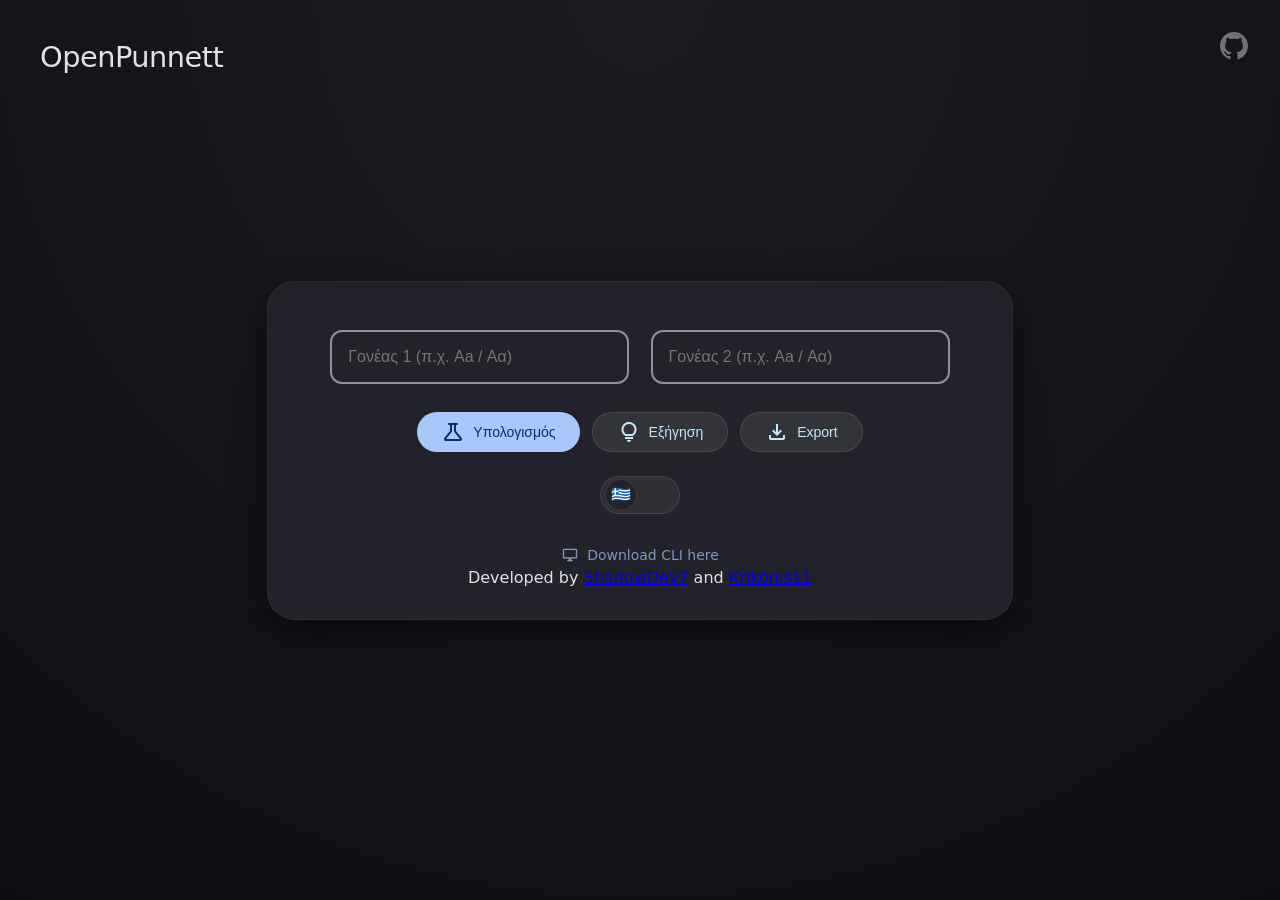
==== commit b0636491: "Update download link text from 'Desktop' to 'CLI'" ====
--- a/frontend/index.html
+++ b/frontend/index.html
@@ -1,3 +1,4 @@
+<!-- Credit to ShadowDev7 and Krikonis11 for developing OpenPunnett Website. -->
 <!DOCTYPE html>
 <html lang="el">
 <head>
@@ -52,7 +53,7 @@
   <div class="footer">
     <a href="https://github.com/ShadowDev7/OpenPunnett/releases" target="_blank" class="download-link">
       <span class="material-symbols-outlined" style="font-size: 18px;">desktop_windows</span>
-      Download Desktop Here
+      Download CLI here
     </a>
   </div>
 
@@ -67,4 +68,4 @@
 <script src="script.js"></script>
 
 </body>
-</html>+</html>
